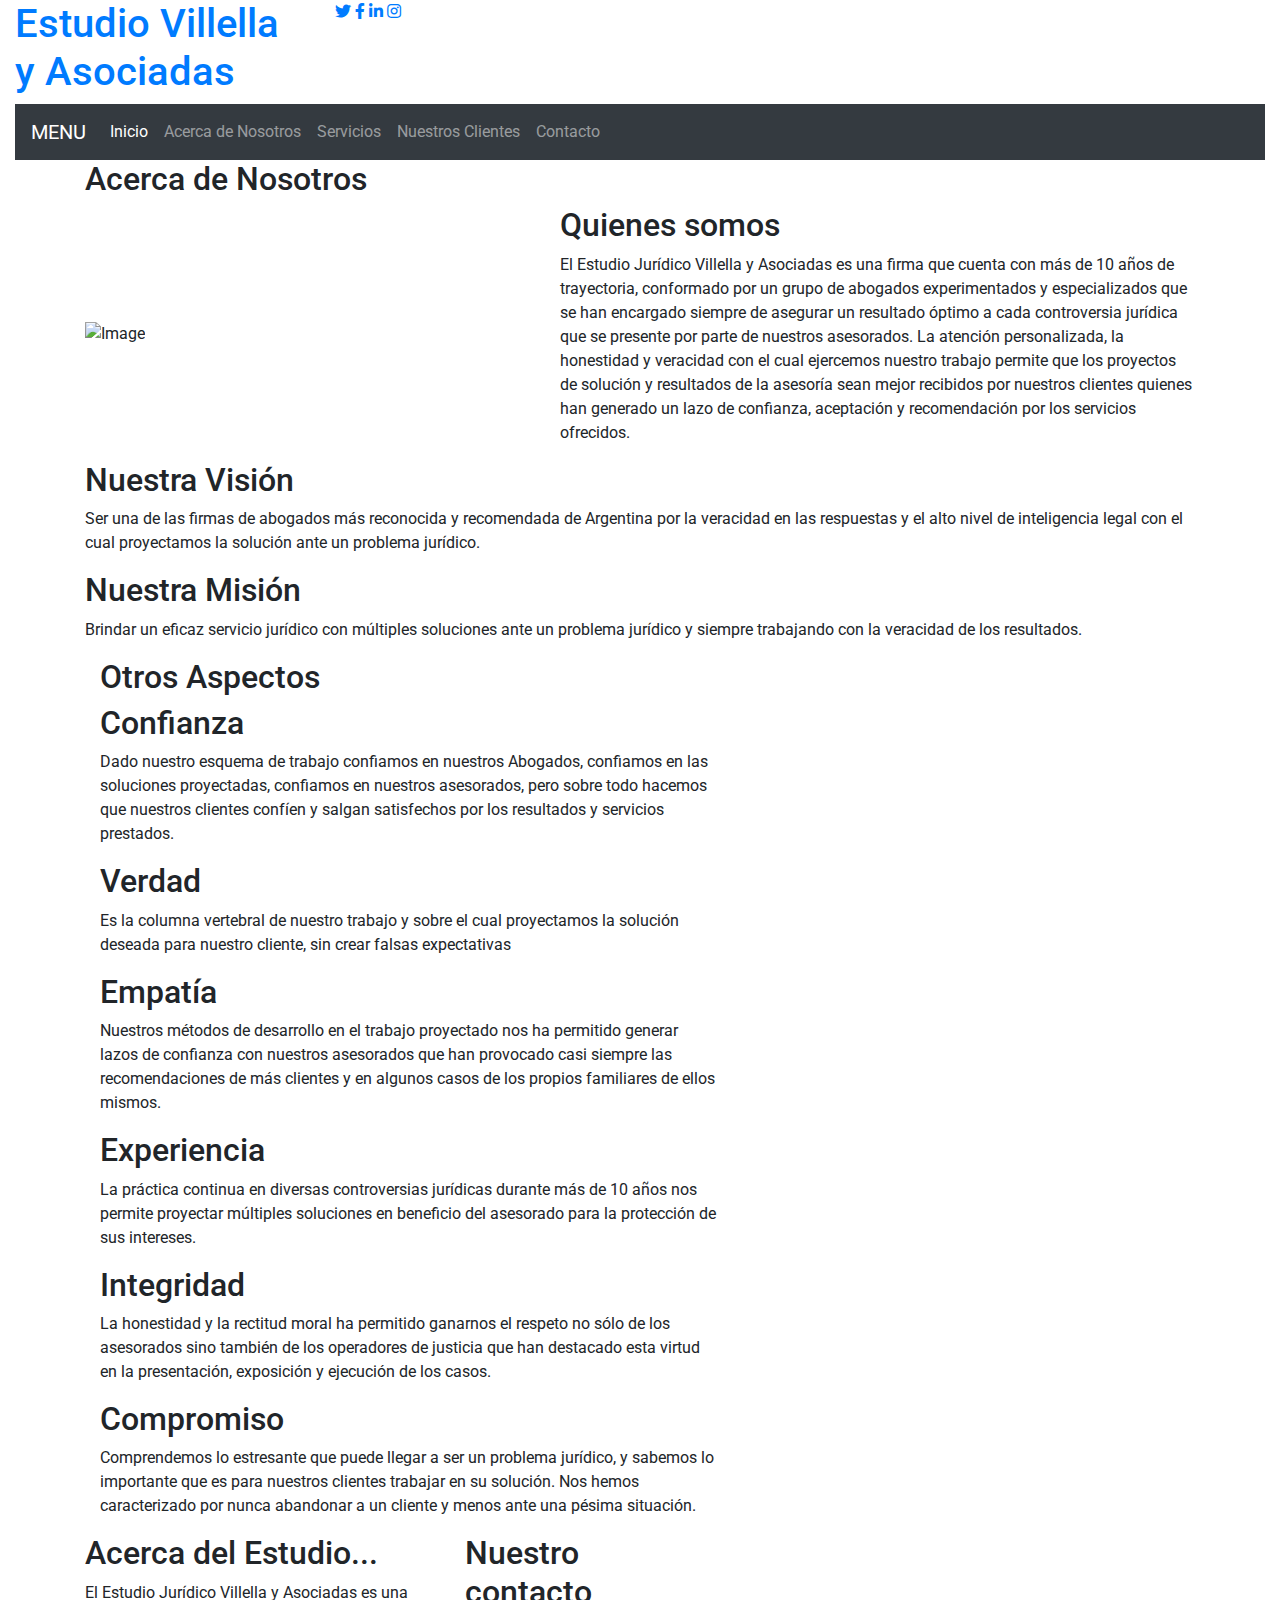
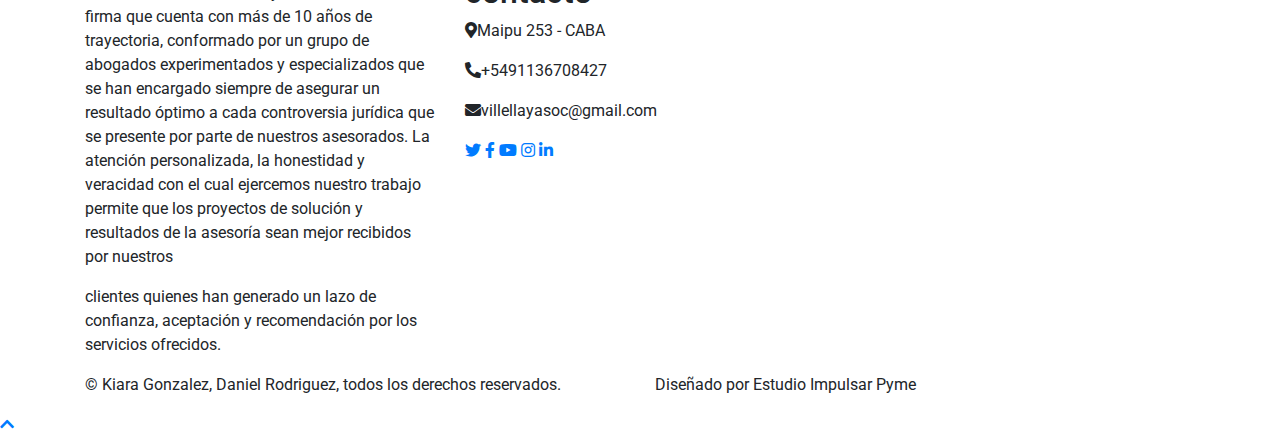
==== about.html @ b2285d28 "Commit inicial con los htmls" ====
<!DOCTYPE html>
<html lang="en">
    <head>
        <meta charset="utf-8">
        <title>Estudio Villella y Asociadas</title>
        <meta content="width=device-width, initial-scale=1.0" name="viewport">
        <meta content="Law Firm Website Template" name="keywords">
        <meta content="Law Firm Website Template" name="description">

        <!-- Google Font -->
        <link href="https://fonts.googleapis.com/css2?family=EB+Garamond:ital,wght@1,600;1,700;1,800&family=Roboto:wght@400;500&display=swap" rel="stylesheet"> 
        
        <!-- CSS Libraries -->
        <link href="https://stackpath.bootstrapcdn.com/bootstrap/4.4.1/css/bootstrap.min.css" rel="stylesheet">
        <link href="https://cdnjs.cloudflare.com/ajax/libs/font-awesome/5.10.0/css/all.min.css" rel="stylesheet">
        <link href="lib/animate/animate.min.css" rel="stylesheet">
        <link href="lib/owlcarousel/assets/owl.carousel.min.css" rel="stylesheet">

        <!-- Template Stylesheet -->
        <link href="css/style.css" rel="stylesheet">
    </head>

    <body>
        <div class="wrapper">
            <!-- Top Bar Start -->
            <div class="top-bar">
                <div class="container-fluid">
                    <div class="row">
                        <div class="col-lg-3">
                            <div class="logo">
                                <a href="index.html">
                                    <h1>Estudio Villella y Asociadas</h1>
                                </a>
                            </div>
                        </div>
                        <div class="col-lg-9">
                            <div class="top-bar-right">
                                <div class="social">
                                    <a href=""><i class="fab fa-twitter"></i></a>
                                    <a href=""><i class="fab fa-facebook-f"></i></a>
                                    <a href=""><i class="fab fa-linkedin-in"></i></a>
                                    <a href=""><i class="fab fa-instagram"></i></a>
                                </div>
                            </div>
                        </div>
                    </div>
                </div>
            </div>
            <!-- Top Bar End -->

            <!-- Nav Bar Start -->
            <div class="nav-bar">
                <div class="container-fluid">
                    <nav class="navbar navbar-expand-lg bg-dark navbar-dark">
                        <a href="#" class="navbar-brand">MENU</a>
                        <button type="button" class="navbar-toggler" data-toggle="collapse" data-target="#navbarCollapse">
                            <span class="navbar-toggler-icon"></span>
                        </button>

                        <div class="collapse navbar-collapse justify-content-between" id="navbarCollapse">
                            <div class="navbar-nav mr-auto">
                                <a href="index.html" class="nav-item nav-link active">Inicio</a>
                                <a href="about.html" class="nav-item nav-link">Acerca de Nosotros</a>
                                <a href="service.html" class="nav-item nav-link">Servicios</a>
                                <a href="portfolio.html" class="nav-item nav-link">Nuestros Clientes</a>
                                <a href="contact.html" class="nav-item nav-link">Contacto</a>
                            </div>
                        </div>
                    </nav>
                </div>
            </div>
            <!-- Nav Bar End -->
            
            <!-- Page Header Start -->
            <div class="page-header">
                <div class="container">
                    <div class="row">
                        <div class="col-12">
                            <h2>Acerca de Nosotros</h2>
                        </div>
                        
                    </div>
                </div>
            </div>
            <!-- Page Header End -->


            <!-- About Start -->
            <div class="about">
                <div class="container">
                    <div class="row align-items-center">
                        <div class="col-lg-5 col-md-6">
                            <div class="about-img">
                                <img src="img/estudio4.jpg" alt="Image">
                            </div>
                        </div>
                        <div class="col-lg-7 col-md-6">
                            <div class="section-header">
                                <h2>Quienes somos</h2>
                            </div>
                            <div class="about-text">
                                <p>
                                    El Estudio Jurídico Villella y Asociadas es una firma que cuenta con más de 10 años de trayectoria, conformado por un grupo de abogados experimentados y especializados que se han encargado siempre de asegurar un resultado óptimo a cada controversia jurídica que se presente por parte de nuestros asesorados.

                                    La atención personalizada, la honestidad y veracidad con el cual ejercemos nuestro trabajo permite que los proyectos de solución y resultados de la asesoría sean mejor recibidos por nuestros clientes quienes han generado un lazo de confianza, aceptación y recomendación por los servicios ofrecidos.
                                </p>
                                
                            </div>
                        </div>
                    </div>
                </div>
            </div>
            <!-- About End -->


            <!-- Timeline Start -->
            <div class="timeline">
                <div class="container">
                    <div class="section-header">
                       
                    </div>
                    <div class="timeline-start">
                        <div class="timeline-container left">
                            <div class="timeline-content">
                                <h2>Nuestra Visión</h2>
                                <p>
                                    Ser una de las firmas de abogados más reconocida y recomendada de Argentina por la veracidad en las respuestas y el alto nivel de inteligencia legal con el cual proyectamos la solución ante un problema jurídico. 

                                </p>
                            </div>
                        </div>
                        <div class="timeline-container right">
                            <div class="timeline-content">
                                <h2>Nuestra Misión</h2>
                                <p>
                                    Brindar un eficaz servicio jurídico con múltiples soluciones ante un problema jurídico y siempre trabajando con la veracidad de los resultados.
                                </p>
                            </div>
                        </div>
                        <div class="col-lg-7 col-md-6">
                            <div class="section-header">
                                <h2>Otros Aspectos</h2>
                            </div>
                        <div class="timeline-container left">
                            <div class="timeline-content">
                               
                                <h2>Confianza</h2>
                                <p>
                                    Dado nuestro esquema de trabajo confiamos en nuestros Abogados, confiamos en las soluciones proyectadas, confiamos en nuestros asesorados, pero sobre todo hacemos que nuestros clientes confíen y salgan satisfechos por los resultados y servicios prestados.
                                </p>
                            </div>
                        </div>
                        <div class="timeline-container right">
                            <div class="timeline-content">
                                <h2>Verdad</h2>
                                <p>
                                    Es la columna vertebral de nuestro trabajo y sobre el cual proyectamos la solución deseada para nuestro cliente, sin crear falsas expectativas
                                </p>
                            </div>
                        </div>
                        <div class="timeline-container left">
                            <div class="timeline-content">
                                <h2>Empatía</h2>
                                <p>
                                    Nuestros métodos de desarrollo en el trabajo proyectado nos ha permitido generar lazos de confianza con nuestros asesorados que han provocado casi siempre las recomendaciones de más clientes y en algunos casos de los propios familiares de ellos mismos.
                                </p>
                            </div>
                        </div>
                        <div class="timeline-container right">
                            <div class="timeline-content">
                                <h2>Experiencia</h2>
                                <p>
                                    La práctica continua en diversas controversias jurídicas durante más de 10 años nos permite proyectar múltiples soluciones en beneficio del asesorado para la protección de sus intereses.
                                </p>
                            </div>
                            
                            <div class="timeline-content">
                                <h2>Integridad</h2>
                                <p>
                                    La honestidad y la rectitud moral ha permitido ganarnos el respeto no sólo de los asesorados sino también de los operadores de justicia que han destacado esta virtud en la presentación, exposición y ejecución de los casos.
                                </p>
                            </div>
                            
                            <div class="timeline-content">
                                <h2>Compromiso</h2>
                                <p>
                                    Comprendemos lo estresante que puede llegar a ser un problema jurídico, y sabemos lo importante que es para nuestros clientes trabajar en su solución. Nos hemos caracterizado por nunca abandonar a un cliente y menos ante una pésima situación.

                                </p>
                            </div>
                        </div>
                    </div>
                </div>
            </div>
            <!-- Timeline End -->

            <!-- Footer Start -->
            <div class="footer">
                <div class="container">
                    <div class="row">
                        <div class="col-md-6 col-lg-4">
                            <div class="footer-about">
                                <h2>Acerca del Estudio...</h2>
                                <p>
                                    El Estudio Jurídico Villella y Asociadas es una firma que cuenta con más de 10 años de trayectoria, conformado por un grupo de abogados experimentados y especializados que se han encargado siempre de asegurar un resultado óptimo a cada controversia jurídica que se presente por parte de nuestros asesorados. La atención personalizada, la honestidad y veracidad con el cual ejercemos nuestro trabajo permite que los proyectos de solución y resultados de la asesoría sean mejor recibidos por nuestros
                                </p>
                                <p>
                                    clientes quienes han generado un lazo de confianza, aceptación y recomendación por los servicios ofrecidos.
                                </p>

                            </div>
                        </div>
                        <div class="col-md-6 col-lg-8">
                            <div class="row">
                        <div class="col-md-6 col-lg-4">
                            <div class="footer-contact">
                                <h2>Nuestro contacto</h2>
                                <p><i class="fa fa-map-marker-alt"></i>Maipu 253 - CABA</p>
                                <p><i class="fa fa-phone-alt"></i>+5491136708427</p>
                                <p><i class="fa fa-envelope"></i>villellayasoc@gmail.com</p>
                                <div class="footer-social">
                                    <a href=""><i class="fab fa-twitter"></i></a>
                                    <a href=""><i class="fab fa-facebook-f"></i></a>
                                    <a href=""><i class="fab fa-youtube"></i></a>
                                    <a href=""><i class="fab fa-instagram"></i></a>
                                    <a href=""><i class="fab fa-linkedin-in"></i></a>
                                </div>
                            </div>
                        </div>
                        </div>
                    </div>
                    </div>
                </div>
                
                <div class="container copyright">
                    <div class="row">
                        <div class="col-md-6">
                            <p>&copy; <a>Kiara Gonzalez, Daniel Rodriguez</a>, todos los derechos reservados.</p>
                        </div>
                        <div class="col-md-6">
                            <p>Diseñado por Estudio Impulsar Pyme</p>
                        </div>
                    </div>
                </div>
            </div>
            <!-- Footer End -->
            
            <a href="#" class="back-to-top"><i class="fa fa-chevron-up"></i></a>
        </div>

        <!-- JavaScript Libraries -->
        <script src="https://code.jquery.com/jquery-3.4.1.min.js"></script>
        <script src="https://stackpath.bootstrapcdn.com/bootstrap/4.4.1/js/bootstrap.bundle.min.js"></script>
        <script src="lib/easing/easing.min.js"></script>
        <script src="lib/owlcarousel/owl.carousel.min.js"></script>
        <script src="lib/isotope/isotope.pkgd.min.js"></script>

        <!-- Template Javascript -->
        <script src="js/main.js"></script>
    </body>
</html>
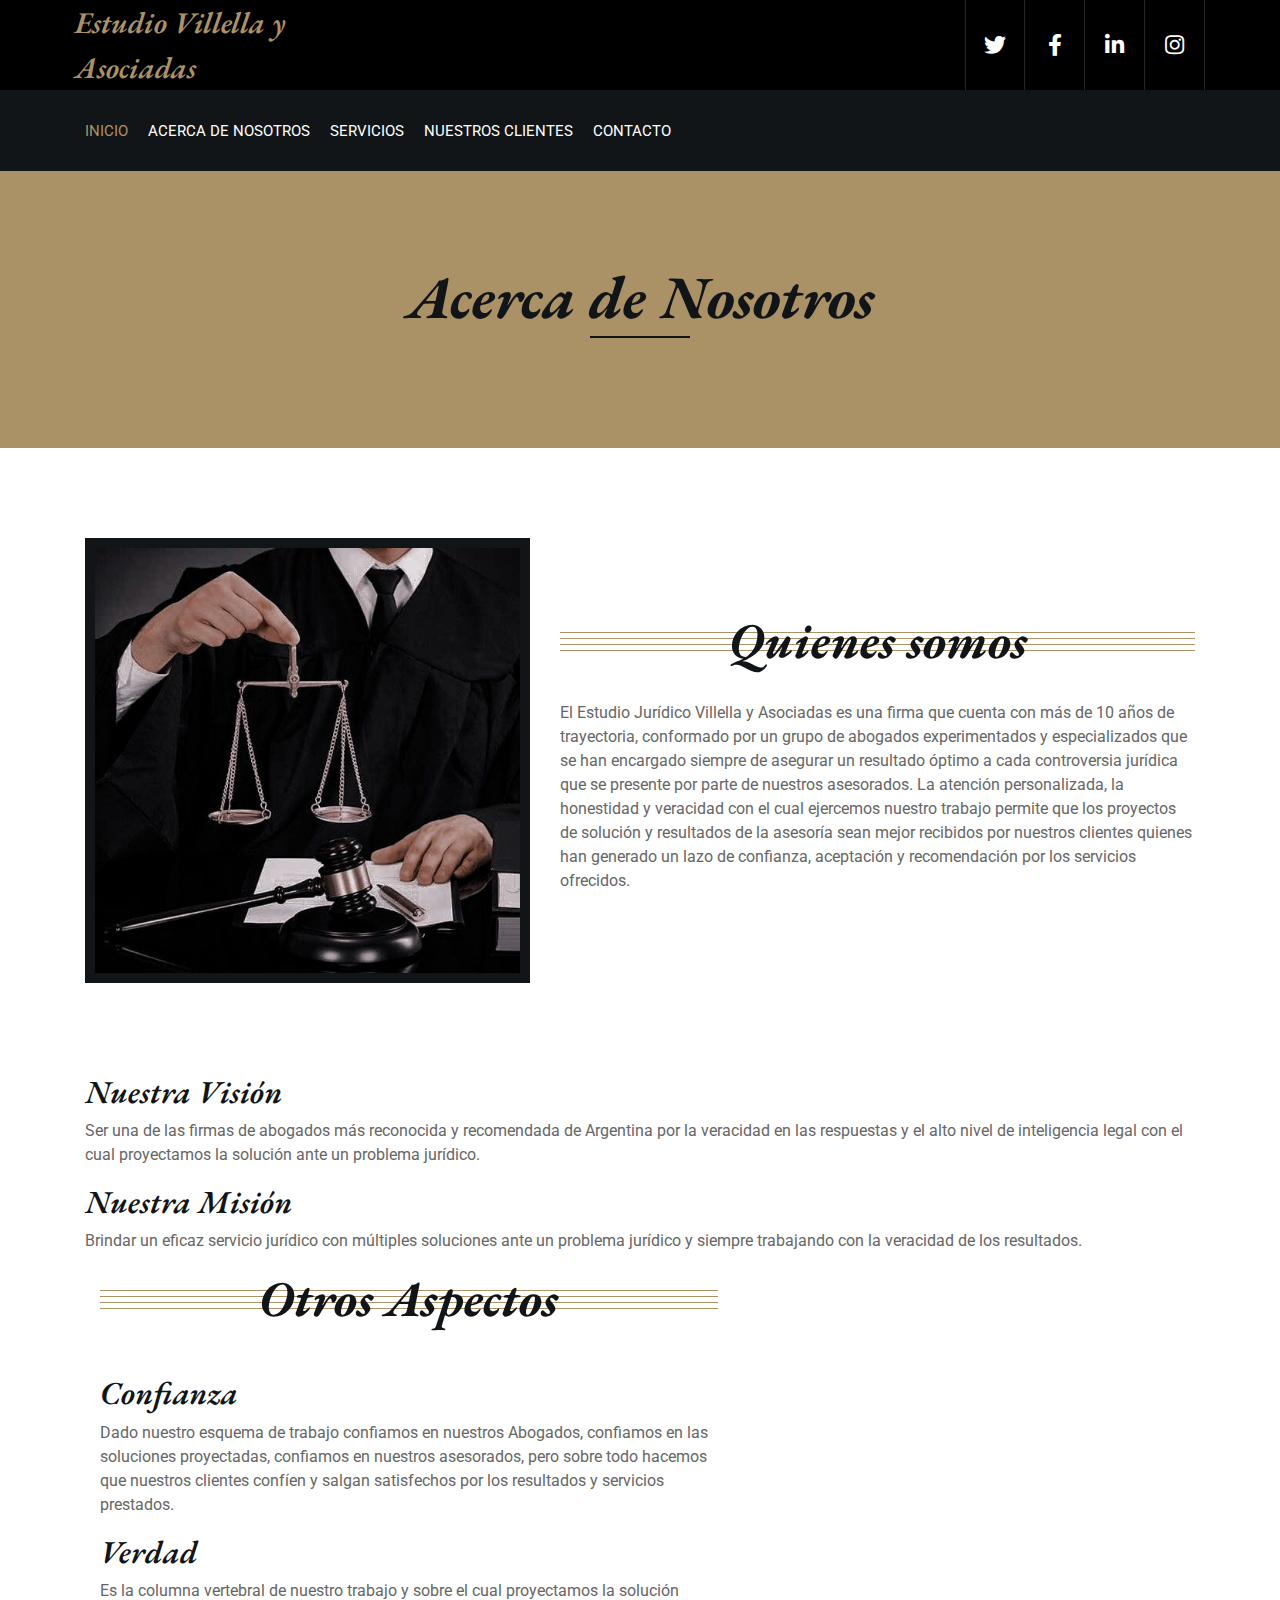
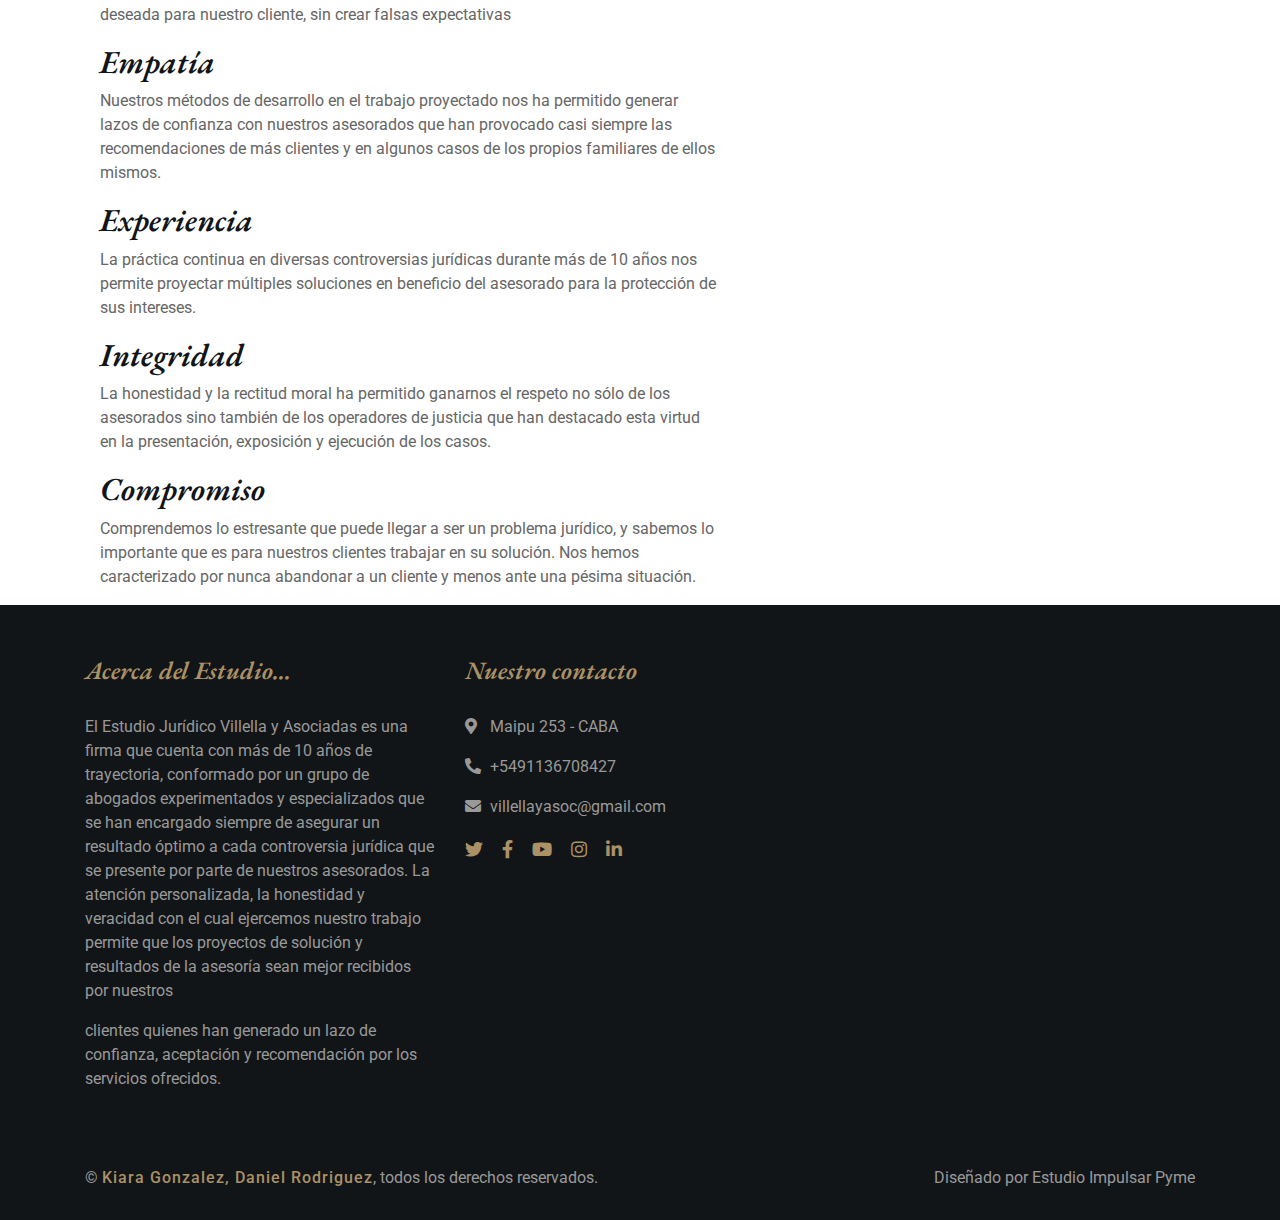
==== commit 6c5d8d0e: "Update about.html" ====
--- a/about.html
+++ b/about.html
@@ -4,8 +4,6 @@
         <meta charset="utf-8">
         <title>Estudio Villella y Asociadas</title>
         <meta content="width=device-width, initial-scale=1.0" name="viewport">
-        <meta content="Law Firm Website Template" name="keywords">
-        <meta content="Law Firm Website Template" name="description">
 
         <!-- Google Font -->
         <link href="https://fonts.googleapis.com/css2?family=EB+Garamond:ital,wght@1,600;1,700;1,800&family=Roboto:wght@400;500&display=swap" rel="stylesheet"> 
--- a/css/style.css
+++ b/css/style.css
@@ -0,0 +1,997 @@
+/*******************************/
+/********* CSS General *********/
+/*******************************/
+body {
+    color: #666666;
+    background: #ffffff;
+    font-family: 'Roboto', sans-serif;
+    font-weight: 400;
+}
+
+h1,
+h2, 
+h3, 
+h4,
+h5, 
+h6 {
+    font-family: 'EB Garamond', serif;
+    font-weight: 600;
+    font-style: italic;
+    color: #121518;
+}
+
+a {
+    color: #454545;
+    transition: .3s;
+}
+
+a:hover,
+a:active,
+a:focus {
+    color: #aa9166;
+    outline: none;
+    text-decoration: none;
+}
+
+.btn:focus {
+    box-shadow: none;
+}
+
+.wrapper {
+    position: relative;
+    width: 100%;
+    max-width: 1366px;
+    margin: 0 auto;
+    background: #ffffff;
+}
+
+.back-to-top {
+    position: fixed;
+    display: none;
+    background: #aa9166;
+    color: #121518;
+    width: 44px;
+    height: 44px;
+    text-align: center;
+    line-height: 1;
+    font-size: 22px;
+    right: 15px;
+    bottom: 15px;
+    transition: background 0.5s;
+    z-index: 9;
+}
+
+.back-to-top:hover {
+    color: #aa9166;
+    background: #121518;
+}
+
+.back-to-top i {
+    padding-top: 10px;
+}
+
+
+/**********************************/
+/********** Top Bar CSS ***********/
+/**********************************/
+.top-bar {
+    position: relative;
+    height: 90px;
+    background: #000000;
+}
+
+
+.top-bar .logo h1 {
+    margin: 0;
+    color: #aa9166;
+    font-size: 30px;
+    line-height: 45px;
+    font-weight: 900px;
+}
+
+
+.top-bar .top-bar-right {
+    display: flex;
+    align-items: center;
+    justify-content: flex-end;
+}
+
+.top-bar .text {
+    display: flex;
+    align-items: center;
+    justify-content: center;
+    flex-direction: column;
+    height: 90px;
+    padding: 0 20px;
+    text-align: center;
+    border-left: 1px solid rgba(255, 255, 255, .15);
+}
+
+.top-bar .text h2 {
+    color: #ffffff;
+    font-family: 'Roboto', sans-serif;
+    font-weight: 500;
+    font-style: normal;
+    font-size: 25px;
+    margin: 0;
+}
+
+.top-bar .text p {
+    color: #ffffff;
+    font-size: px;
+    margin: 0;
+}
+
+.top-bar .social {
+    display: flex;
+    height: 90px;
+    font-size: 0;
+    justify-content: flex-end;
+}
+
+.top-bar .social a {
+    display: flex;
+    align-items: center;
+    justify-content: center;
+    width: 60px;
+    height: 100%;
+    font-size: 22px;
+    color: #ffffff;
+    border-right: 1px solid rgba(255, 255, 255, .15);
+}
+
+.top-bar .social a:first-child {
+    border-left: 1px solid rgba(255, 255, 255, .15);
+}
+
+.top-bar .social a:hover {
+    color: #aa9166;
+    background: #ffffff;
+}
+
+@media (min-width: 992px) {
+    .top-bar {
+        padding: 0 60px;
+    }
+}
+
+@media (max-width: 991.98px) {
+    .top-bar .logo {
+        text-align: center;
+    }
+    
+    .top-bar .social {
+        display: none;
+    }
+}
+
+
+/**********************************/
+/*********** Nav Bar CSS **********/
+/**********************************/
+.nav-bar {
+    position: relative;
+    padding: 20px 0;
+    transition: .3s;
+}
+
+.nav-bar.nav-sticky {
+    position: fixed;
+    top: 0;
+    width: 100%;
+    padding: 10px 0;
+    box-shadow: 0 2px 5px rgba(0, 0, 0, .3);
+    z-index: 999;
+}
+
+.nav-bar .navbar {
+    height: 100%;
+    padding: 0;
+}
+
+.navbar-dark .navbar-nav .nav-link,
+.navbar-dark .navbar-nav .nav-link:focus,
+.navbar-dark .navbar-nav .nav-link:hover,
+.navbar-dark .navbar-nav .nav-link.active {
+    padding: 10px 10px 8px 10px;
+    color: #ffffff;
+}
+
+.navbar-dark .navbar-nav .nav-link:hover,
+.navbar-dark .navbar-nav .nav-link.active {
+    color: #aa9166;
+    transition: none;
+}
+
+.nav-bar .dropdown-menu {
+    margin-top: 0;
+    border: 0;
+    border-radius: 0;
+    background: #f8f9fa;
+}
+
+.nav-bar .btn {
+    color: #ffffff;
+    border: 2px solid #aa9166;
+    border-radius: 0;
+}
+
+.nav-bar .btn:hover {
+    background: #aa9166;
+}
+
+@media (min-width: 992px) {
+    .nav-bar {
+        padding: 20px 60px;
+    }
+    
+    .nav-bar.nav-sticky {
+        padding: 10px 60px;
+    }
+    
+    .nav-bar,
+    .nav-bar .navbar {
+        background: #121518 !important;
+    }
+    
+    .nav-bar .navbar-brand {
+        display: none;
+    }
+    
+    .nav-bar a.nav-link {
+        padding: 8px 15px;
+        font-size: 15px;
+        text-transform: uppercase;
+    }
+}
+
+@media (max-width: 991.98px) {   
+    .nav-bar,
+    .nav-bar .navbar {
+        padding: 3px 0;
+        background: #121518 !important;
+    }
+    
+    .nav-bar a.nav-link {
+        padding: 5px;
+    }
+    
+    .nav-bar .dropdown-menu {
+        box-shadow: none;
+    }
+    
+    .nav-bar .btn {
+        display: none;
+    }
+}
+
+
+/*******************************/
+/******** Carousel CSS *********/
+/*******************************/
+.carousel {
+    position: relative;
+    width: 100%;
+    height: calc(100vh - 170px);
+    margin: 0 auto;
+    text-align: center;
+    overflow: hidden;
+}
+
+.carousel .carousel-inner,
+.carousel .carousel-item {
+    position: relative;
+    width: 100%;
+    height: 100%;
+}
+
+.carousel .carousel-item img {
+    width: 100%;
+    height: 100%;
+    object-fit: cover;
+}
+
+.carousel .carousel-item::after {
+    position: absolute;
+    content: "";
+    width: 100%;
+    height: 100%;
+    top: 0;
+    left: 0;
+    background: rgba(0, 0, 0, .3);
+    z-index: 1;
+}
+
+.carousel .carousel-caption {
+    position: absolute;
+    top: 0;
+    bottom: 0;
+    display: flex;
+    align-items: center;
+    justify-content: center;
+    flex-direction: column;
+    height: calc(100vh - 170px);
+}
+
+.carousel .carousel-caption h1 {
+    color: #ffffff;
+    font-size: 60px;
+    font-weight: 700;
+    margin-bottom: 20px;
+}
+
+.carousel .carousel-caption p {
+    color: #ffffff;
+    font-size: 25px;
+    margin-bottom: 25px;
+}
+
+.carousel .carousel-caption .btn {
+    padding: 15px 35px;
+    font-size: 18px;
+    font-weight: 500;
+    letter-spacing: 1px;
+    text-transform: uppercase;
+    color: #aa9166;
+    background: #121518;
+    border: 2px solid #aa9166;
+    border-radius: 0;
+    transition: .3s;
+}
+
+.carousel .carousel-caption .btn:hover {
+    color: #121518;
+    background: #aa9166;
+}
+
+@media (max-width: 767.98px) {
+    .carousel .carousel-caption h1 {
+        font-size: 40px;
+        font-weight: 700;
+    }
+    
+    .carousel .carousel-caption p {
+        font-size: 20px;
+    }
+    
+    .carousel .carousel-caption .btn {
+        padding: 12px 30px;
+        font-size: 18px;
+        font-weight: 500;
+        letter-spacing: 0;
+    }
+}
+
+@media (max-width: 575.98px) {
+    .carousel .carousel-caption h1 {
+        font-size: 30px;
+        font-weight: 500;
+    }
+    
+    .carousel .carousel-caption p {
+        font-size: 16px;
+    }
+    
+    .carousel .carousel-caption .btn {
+        padding: 10px 25px;
+        font-size: 16px;
+        font-weight: 400;
+        letter-spacing: 0;
+    }
+}
+
+.carousel .animated {
+    -webkit-animation-duration: 1.5s;
+    animation-duration: 1.5s;
+}
+
+/*******************************/
+/******* Page Header CSS *******/
+/*******************************/
+.page-header {
+    position: relative;
+    margin-bottom: 45px;
+    padding: 90px 0;
+    text-align: center;
+    background: #aa9166;
+}
+
+.page-header h2 {
+    position: relative;
+    color: #121518;
+    font-size: 60px;
+    font-weight: 700;
+    margin-bottom: 20px;
+    padding-bottom: 5px;
+}
+
+.page-header h2::after {
+    position: absolute;
+    content: "";
+    width: 100px;
+    height: 2px;
+    left: calc(50% - 50px);
+    bottom: 0;
+    background: #121518;
+}
+
+.page-header a {
+    position: relative;
+    padding: 0 12px;
+    font-size: 22px;
+    color: #121518;
+}
+
+.page-header a:hover {
+    color: #ffffff;
+}
+
+.page-header a::after {
+    position: absolute;
+    content: "/";
+    width: 8px;
+    height: 8px;
+    top: -2px;
+    right: -7px;
+    text-align: center;
+    color: #121518;
+}
+
+.page-header a:last-child::after {
+    display: none;
+}
+
+@media (max-width: 767.98px) {
+    .page-header h2 {
+        font-size: 35px;
+    }
+    
+    .page-header a {
+        font-size: 18px;
+    }
+}
+
+/*******************************/
+/******* Section Header ********/
+/*******************************/
+.section-header {
+    position: relative;
+    width: 100%;
+    text-align: center;
+    margin-bottom: 45px;
+}
+
+.section-header h2 {
+    margin: 0;
+    position: relative;
+    font-size: 50px;
+    font-weight: 700;
+    white-space: nowrap;
+    z-index: 1;
+}
+
+.section-header h2::before {
+    position: absolute;
+    content: "";
+    width: 100%;
+    height: 7px;
+    left: 0;
+    top: 21px;
+    background: transparent;
+    border-top: 1px solid #aa9166;
+    border-bottom: 1px solid #aa9166;
+    z-index: -1;
+}
+
+.section-header h2::after {
+    position: absolute;
+    content: "";
+    width: 100%;
+    height: 7px;
+    left: 0;
+    bottom: 20px;
+    background: transparent;
+    border-top: 1px solid #aa9166;
+    border-bottom: 1px solid #aa9166;
+    z-index: -1;
+}
+
+@media (max-width: 767.98px) {
+    .section-header h2 {
+        font-size: 30px;
+    }
+}
+
+/*******************************/
+/********** About CSS **********/
+/*******************************/
+.about {
+    position: relative;
+    width: 100%;
+    padding: 45px 0;
+}
+
+.about .section-header {
+    margin-bottom: 30px;
+}
+
+.about .about-img {
+    position: relative;
+    height: 100%;
+    padding: 10px;
+    background: #121518;
+}
+
+.about .about-img img {
+    width: 100%;
+    height: 100%;
+    object-fit: cover;
+}
+
+.about .about-text p {
+    font-size: 16px;
+}
+
+.about .about-text a.btn {
+    position: relative;
+    margin-top: 15px;
+    padding: 15px 35px;
+    font-size: 16px;
+    font-weight: 500;
+    letter-spacing: 1px;
+    text-transform: uppercase;
+    color: #aa9166;
+    border: 2px solid #aa9166;
+    border-radius: 0;
+    background: #121518;
+    transition: .3s;
+}
+
+.about .about-text a.btn:hover {
+    color: #121518;
+    background: #aa9166;
+}
+
+@media (max-width: 767.98px) {
+    .about .about-img {
+        margin-bottom: 30px;
+        height: auto;
+    }
+}
+
+/*******************************/
+/********* Service CSS *********/
+/*******************************/
+.service {
+    position: relative;
+    width: 100%;
+    padding: 45px 0 15px 0;
+}
+
+.service .service-item {
+    position: relative;
+    width: 100%;
+    text-align: center;
+    background: #121518;
+    margin-bottom: 30px;
+}
+
+.service .service-icon {
+    height: 200px;
+    position: relative;
+    display: flex;
+    align-items: center;
+    justify-content: center;
+    background: #000000;
+}
+
+.service .service-icon i {
+    width: 100px;
+    height: 100px;
+    padding: 20px 0;
+    text-align: center;
+    font-size: 60px;
+    color: #aa9166;
+    background: #121518;
+    transition: .5s;
+}
+
+.service .service-item:hover .service-icon i {
+    margin-top: -15px;
+}
+
+.service .service-item h3 {
+    margin: 0;
+    padding: 25px 15px 15px 15px;
+    font-size: 30px;
+    font-weight: 600;
+    color: #aa9166;
+}
+
+.service .service-item p {
+    margin: 0;
+    color: #999999;
+    padding: 0 25px 25px 25px;
+    font-size: 18px;
+}
+
+.service .service-item a.btn {
+    position: relative;
+    margin-bottom: 30px;
+    padding: 10px 20px;
+    font-size: 14px;
+    font-weight: 500;
+    letter-spacing: 1px;
+    text-transform: uppercase;
+    color: #aa9166;
+    border: 2px solid #aa9166;
+    border-radius: 0;
+    background: #121518;
+    transition: .3s;
+}
+
+.service .service-item:hover a.btn {
+    color: #121518;
+    background: #aa9166;
+}
+
+/*******************************/
+/******** Portfolio CSS ********/
+/*******************************/
+.portfolio {
+    position: relative;
+    padding: 45px 0;
+    background: #ffffff;
+}
+
+.portfolio #portfolio-flters {
+    padding: 0;
+    margin: -15px 0 25px 0;
+    list-style: none;
+    font-size: 0;
+    text-align: center;
+}
+
+.portfolio #portfolio-flters li,
+.portfolio .load-more .btn {
+    cursor: pointer;
+    display: inline-block;
+    margin: 5px;
+    padding: 8px 15px;
+    color: #aa9166;
+    font-size: 14px;
+    font-weight: 500;
+    text-transform: uppercase;
+    border-radius: 0;
+    background: #121518;
+    border: 2px solid #aa9166;
+    transition: .3s;
+}
+
+.portfolio #portfolio-flters li:hover,
+.portfolio #portfolio-flters li.filter-active {
+    background: #aa9166;
+    color: #121518;
+}
+
+.portfolio .load-more {
+    text-align: center;
+}
+
+.portfolio .load-more .btn {
+    padding: 15px 35px;
+    font-size: 16px;
+    transition: .3s;
+}
+
+.portfolio .load-more .btn:hover {
+    color: #121518;
+    background: #aa9166;
+}
+
+.portfolio .portfolio-item {
+    position: relative;
+    margin-bottom: 30px;
+    overflow: hidden;
+    transition: .5s;
+}
+
+.portfolio .portfolio-item:hover {
+    margin-top: -10px;
+}
+
+.portfolio .portfolio-wrap {
+    position: relative;
+    width: 100%;
+}
+
+.portfolio img {
+    position: relative;
+    width: 100%; 
+    height: 100%; 
+    object-fit: cover;
+}
+
+.portfolio figure {
+    position: absolute;
+    padding: 30px;
+    width: 100%;
+    height: 100%;
+    top: 0;
+    left: 0;
+    display: flex;
+    align-items: flex-start;
+    justify-content: flex-end;
+    flex-direction: column;
+    background: linear-gradient(rgba(0, 0, 0, .0), rgba(0, 0, 0, .0), rgba(0, 0, 0, 1) 90%);
+}
+
+.portfolio figure p {
+    position: relative;
+    margin-bottom: 5px;
+    padding-bottom: 5px;
+    color: #ffffff;
+    font-size: 18px;
+}
+
+.portfolio figure p::after {
+    position: absolute;
+    content: "";
+    width: 50px;
+    height: 2px;
+    left: 0;
+    bottom: 0;
+    background: #ffffff;
+}
+
+.portfolio figure a {
+    font-family: 'EB Garamond', serif;
+    color: #aa9166;
+    font-size: 25px;
+    font-weight: 600;
+    font-style: italic;
+    transition: .3s;
+}
+
+.portfolio figure a:hover {
+    text-decoration: none;
+    color: #ffffff;
+}
+
+.portfolio figure span {
+    position: relative;
+    color: #999999;
+    font-size: 16px;
+}
+
+/*******************************/
+/********* Contact CSS *********/
+/*******************************/
+.contact {
+    position: relative;
+    width: 100%;
+    padding: 45px 0 15px 0;
+}
+
+.contact .contact-info {
+    position: relative;
+    margin-bottom: 30px;
+    width: 100%;
+    padding: 30px;
+    background: #121518;
+}
+
+.contact .contact-item {
+    position: relative;
+    margin-bottom: 30px;
+    padding: 30px;
+    display: flex;
+    align-items: flex-start;
+    flex-direction: row;
+    border: 2px solid #aa9166;
+}
+
+.contact .contact-item i {
+    display: inline-block;
+    width: 60px;
+    height: 60px;
+    display: flex;
+    align-items: center;
+    justify-content: center;
+    font-size: 30px;
+    color: #aa9166;
+    border: 2px solid #aa9166;
+}
+
+.contact .contact-text {
+    position: relative;
+    width: auto;
+    padding-left: 15px;
+}
+
+.contact .contact-text h2 {
+    color: #aa9166;
+    font-size: 25px;
+    font-weight: 600;
+}
+
+.contact .contact-text p {
+    margin: 0;
+    color: #999999;
+    font-size: 16px;
+}
+
+.contact .contact-item:last-child {
+    margin-bottom: 0;
+}
+
+.contact .contact-form {
+    position: relative;
+    margin-bottom: 30px;
+}
+
+.contact .contact-form input {
+    height: 60px;
+    border-radius: 0;
+    border-width: 2px;
+    border-color: #121518;
+}
+
+.contact .contact-form textarea {
+    height: 190px;
+    border-radius: 0;
+    border-width: 2px;
+    border-color: #121518;
+}
+
+.contact .contact-form .btn {
+    padding: 16px 35px;
+    font-size: 18px;
+    font-weight: 500;
+    letter-spacing: 1px;
+    text-transform: uppercase;
+    color: #aa9166;
+    background: #121518;
+    border: 2px solid #aa9166;
+    border-radius: 0;
+    transition: .3s;
+}
+
+.contact .contact-form .btn:hover {
+    color: #121518;
+    background: #aa9166;
+}
+
+/*******************************/
+/********* Footer CSS **********/
+/*******************************/
+.footer {
+    position: relative;
+    margin-top: 3px;
+    padding-top: 50px;
+    background: #121518;
+    color: #ffffff;
+}
+
+.footer .footer-about,
+.footer .footer-link,
+.footer .footer-contact {
+    position: relative;
+    margin-bottom: 45px;
+    color: #999999;
+}
+
+.footer .footer-about h2,
+.footer .footer-link h2,
+.footer .footer-contact h2{
+    position: relative;
+    margin-bottom: 30px;
+    font-size: 25px;
+    font-weight: 600;
+    color: #aa9166;
+}
+
+.footer .footer-link a {
+    display: block;
+    margin-bottom: 10px;
+    color: #999999;
+    transition: .3s;
+}
+
+.footer .footer-link a::before {
+    position: relative;
+    content: "\f105";
+    font-family: "Font Awesome 5 Free";
+    font-weight: 900;
+    margin-right: 10px;
+}
+
+.footer .footer-link a:hover {
+    color: #aa9166;
+    letter-spacing: 1px;
+}
+
+.footer .footer-contact p i {
+    width: 25px;
+}
+
+.footer .footer-social {
+    position: relative;
+    margin-top: 20px;
+}
+
+.footer .footer-social a {
+    display: inline-block;
+}
+
+.footer .footer-social a i {
+    margin-right: 15px;
+    font-size: 18px;
+    color: #aa9166;
+}
+
+.footer .footer-social a:last-child i {
+    margin: 0;
+}
+
+.footer .footer-social a:hover i {
+    color: #999999;
+}
+
+.footer .footer-menu .f-menu {
+    position: relative;
+    padding: 15px 0;
+    background: #000000;
+    font-size: 0;
+    text-align: center;
+}
+
+.footer .footer-menu .f-menu a {
+    color: #999999;
+    font-size: 16px;
+    margin-right: 15px;
+    padding-right: 15px;
+    border-right: 1px solid rgba(255, 255, 255, .3);
+}
+
+.footer .footer-menu .f-menu a:hover {
+    color: #aa9166;
+}
+
+.footer .footer-menu .f-menu a:last-child {
+    margin-right: 0;
+    padding-right: 0;
+    border-right: none;
+}
+
+
+.footer .copyright {
+    padding: 30px 15px;
+}
+
+.footer .copyright p {
+    margin: 0;
+    color: #999999;
+}
+
+.footer .copyright .col-md-6:last-child p {
+    text-align: right;
+}
+
+.footer .copyright p a {
+    color: #aa9166;
+    font-weight: 500;
+    letter-spacing: 1px;
+}
+
+.footer .copyright p a:hover {
+    color: #ffffff;
+}
+
+@media (max-width: 768px) {
+    .footer .copyright p,
+    .footer .copyright .col-md-6:last-child p {
+        margin: 5px 0;
+        text-align: center;
+    }
+}
